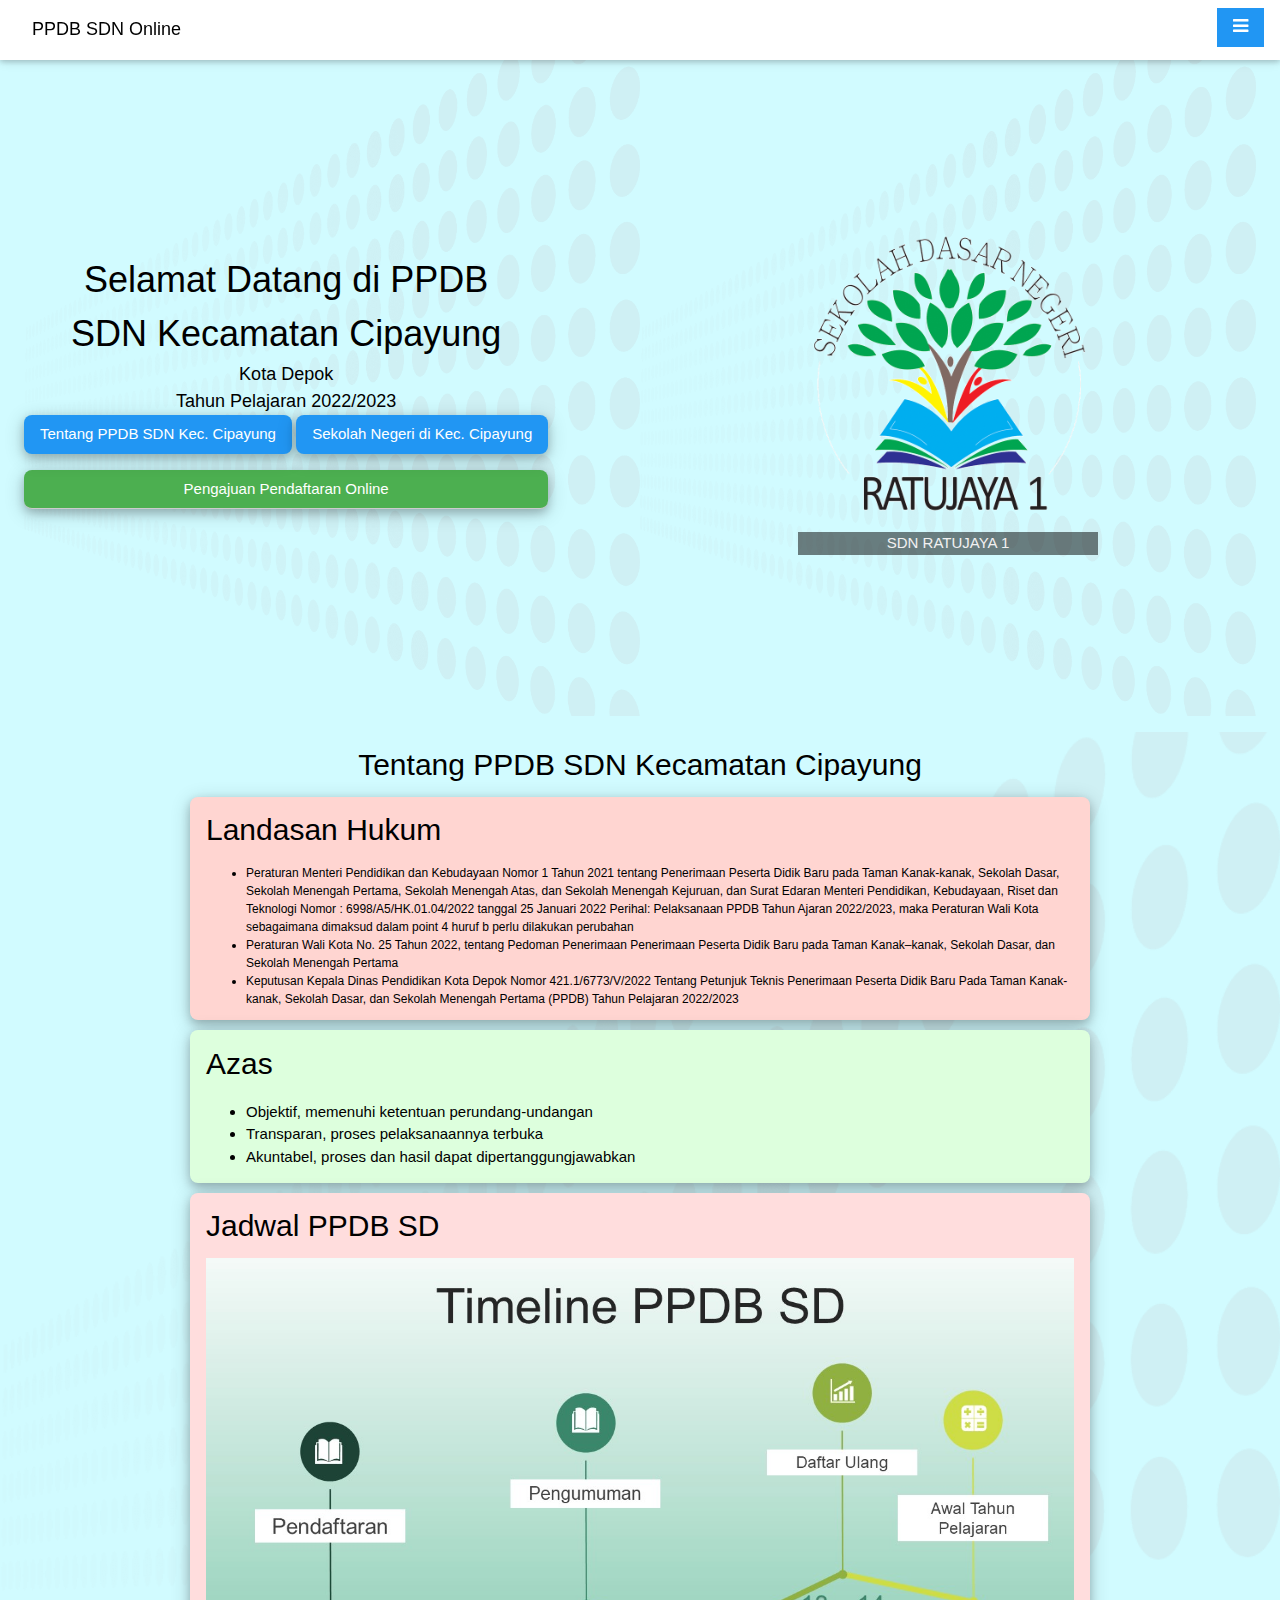
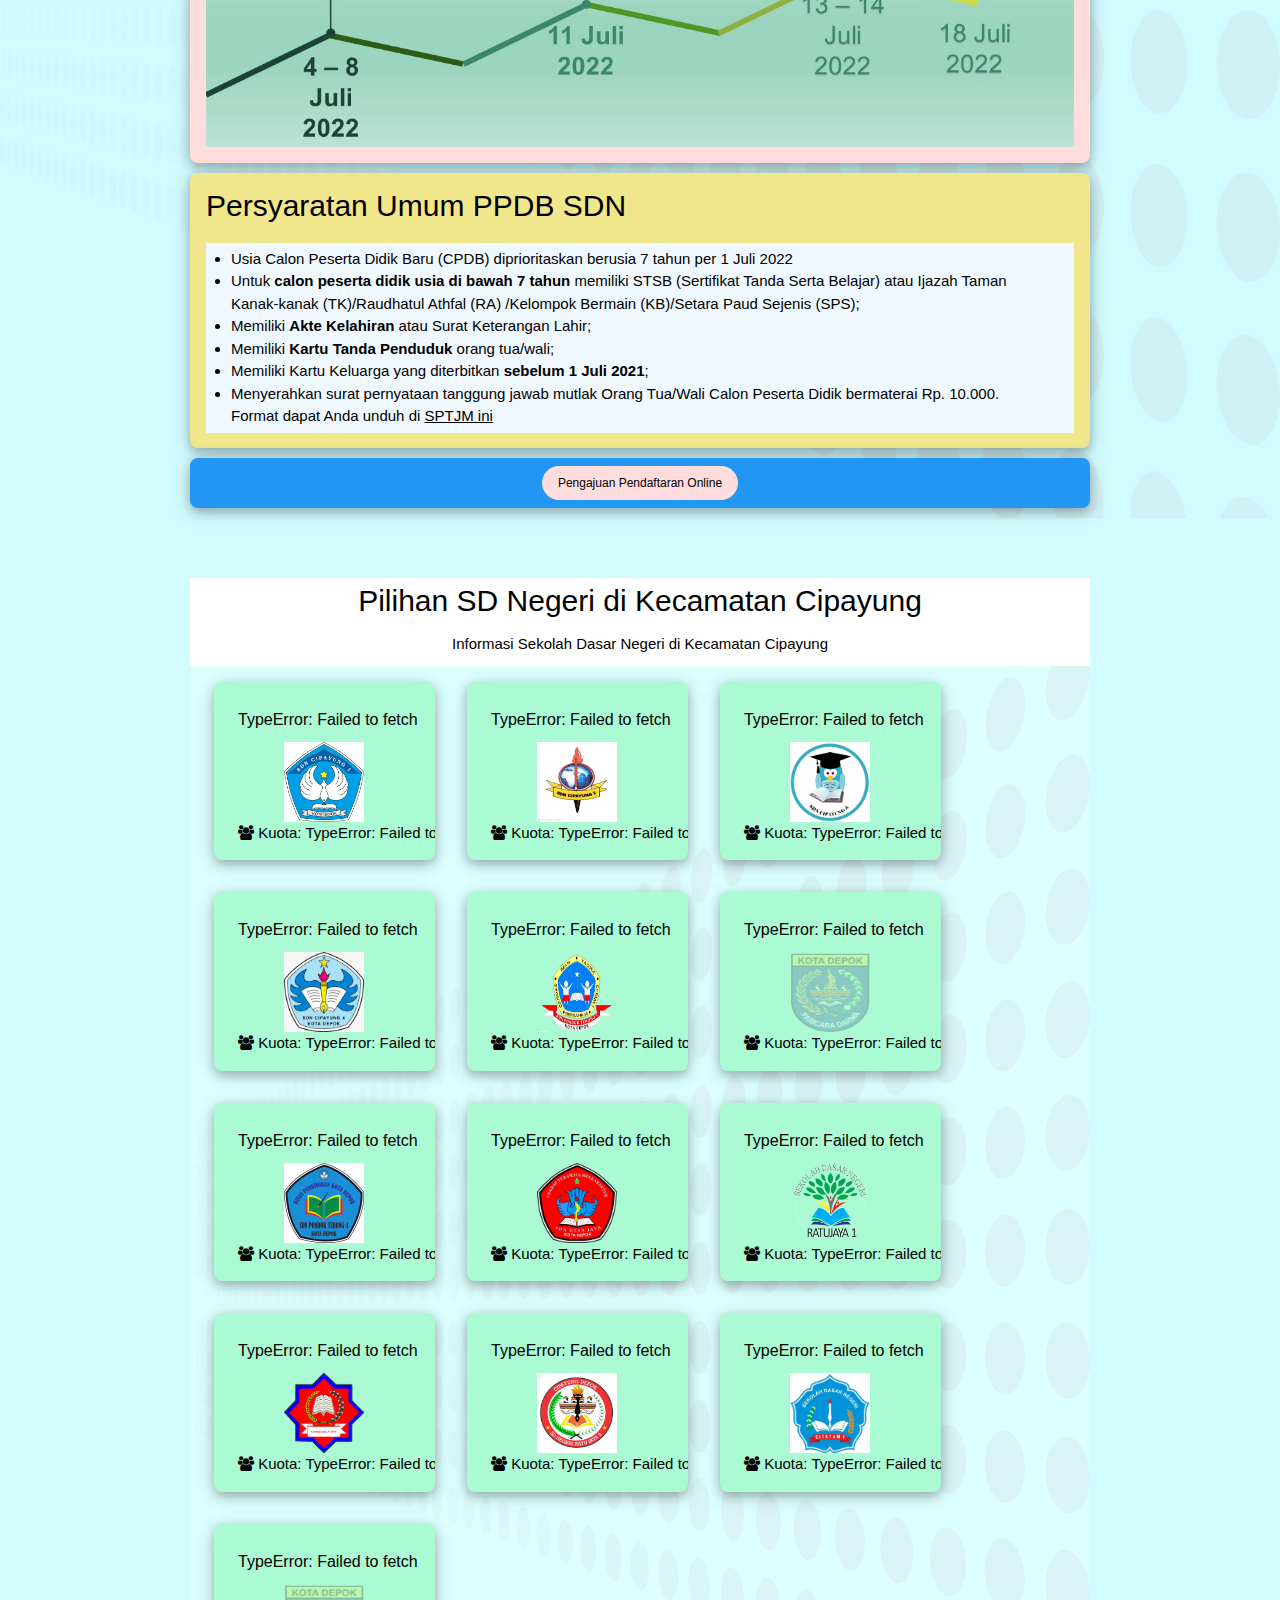
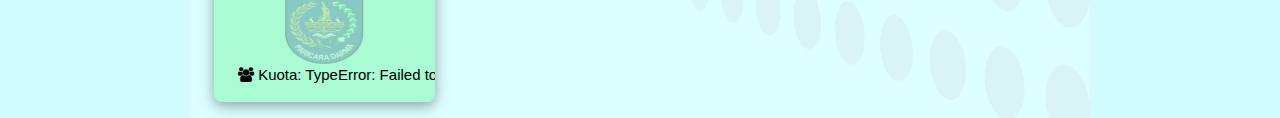
==== index.html @ b4eaac97 "taruh aja dulu" ====
<!DOCTYPE html>
<html>

<head>
  <title>PPDBSDN KEC. CIPAYUNG</title>

  <meta charset="UTF-8">
  <meta name="viewport" content="width=device-width, initial-scale=1">
  <link href="/favicon.png" rel="shortcut icon" type="image/x-icon" />
  <meta name="description" content="Aplikasi PPDB SDN Kecamatan Cipayung 2022/2023">

  <link rel="stylesheet" href="https://www.w3schools.com/w3css/4/w3.css">
  <link rel="stylesheet" href="https://fonts.googleapis.com/css?family=Raleway">
  <link rel="preload" href="https://cdnjs.cloudflare.com/ajax/libs/font-awesome/4.7.0/css/font-awesome.min.css" as="style" onload="this.onload=null;this.rel='stylesheet'" prefetech>
  <link rel="stylesheet" href="style.css">
  <link rel="stylesheet" href="https://fonts.googleapis.com/css?family=Lobster&effect=shadow-multiple">
  <script src="https://code.jquery.com/jquery-3.5.1.min.js" integrity="sha256-9/aliU8dGd2tb6OSsuzixeV4y/faTqgFtohetphbbj0=" crossorigin="anonymous"></script>
</head>

<body style="background-color:#D1FBFF">

  <!-- class="bgimg"> -->
  <!-- Top Bar-->
  <div class="w3-bar w3-top w3-white w3-card-2 w3-container w3-padding" style="height:60px">
    <div class="w3-bar-item w3-large w3-lobster font-effect-shadow-multiple">PPDB SDN Online</div>
    <div class="w3-bar-item w3-right w3-button w3-blue"><i class="fa fa-bars w3-large"></i></div>
    <div class="w3-bar-item"></div>
  </div>
  <div class="w3-main">
    <div class="w3-row-padding w3-margin" style="height: 700px;">
      <div class="w3-half w3-right w3-display-container bgimg2  w3-animate-left">
        <div class="w3-display-middle  w3-content w3-section" style="max-width:500px">
          <div class="mySlides w3-animate-fading container">
            <img src="/img/ratujaya1.png" style="width:300px" />
            <div class="container content"> SDN RATUJAYA 1</div>
          </div>
          <div class="mySlides w3-animate-fading container">
            <img src="/img/ratujaya2.png" style="width:300px">
            <div class="container content"> SDN RATUJAYA 2</div>
          </div>
          <div class="mySlides w3-animate-fading container">
            <img src="/img/pondokterong1.png" style="width:300px">
            <div class="container content"> SDN PONDOK TERONG 1</div>
          </div>

          <div class="mySlides w3-animate-fading container">
            <img src="/img/cipayung4.png" style="width:300px">
            <div class="container content"> SDN CIPAYUNG 4</div>
          </div>
          <div class="mySlides w3-animate-fading container">
            <img src="/img/utanjaya.png" style="width:300px">
            <div class="container content"> SDN UTAN JAYA</div>
          </div>
          <div class="mySlides w3-animate-fading container">
            <img src="/img/citayam1.png" style="width:300px">
            <div class="container content"> SDN CITAYAM 1</div>
          </div>
          <div class="mySlides w3-animate-fading container">
            <img src="/img/cipayung2.png" style="width:300px">
            <div class="container content"> SDN CIPAYUNG 2</div>
          </div>
          <div class="mySlides w3-animate-fading container">
            <img src="/img/pondokterong4.png" style="width:300px">
            <div class="container content"> SDN PONDOK TERONG 4</div>
          </div>




        </div>
      </div>
      <div class="w3-half w3-left bgimg2 w3-display-container">
        <p class="w3-display-left w3-center ">
          <span class=" w3-xxlarge w3-lobster font-effect-shadow-multiple">
            Selamat Datang di PPDB <br>SDN Kecamatan Cipayung<br />

          </span>
          <span class="w3-large ">
            Kota Depok<br />
            Tahun Pelajaran 2022/2023<br />
          </span>
          <button class="w3-blue  w3-card-4 w3-button w3-round-large goto_ttgppdb">Tentang PPDB SDN Kec. Cipayung</button>
          <button class="w3-blue  w3-card-4 w3-button w3-round-large goto_pilihansekolah">Sekolah Negeri di Kec. Cipayung</button>
          <button class="w3-green w3-input w3-card-4 w3-button w3-round-large w3-margin-top" onclick="formPendaftaranCPDB()">Pengajuan Pendaftaran Online</button>
        </p>
      </div>
    </div>
  </div>

  <div class="bgimg2" style="clear: both;">
    <div class="w3-container  kontenscroll">
      <h2 class="w3-center"> Tentang PPDB SDN Kecamatan Cipayung</h2>
      <div class="w3-card-4  w3-container w3-round-large w3-modal-content w3-small" style="background-color:#FFD5D1;margin: 10px auto;">
        <h2>Landasan Hukum</h2>
        <ul>
          <li>Peraturan Menteri Pendidikan dan Kebudayaan Nomor 1 Tahun 2021 tentang Penerimaan Peserta Didik Baru pada Taman Kanak-kanak, Sekolah Dasar, Sekolah Menengah Pertama, Sekolah Menengah Atas, dan Sekolah Menengah Kejuruan, dan Surat Edaran Menteri Pendidikan, Kebudayaan, Riset dan Teknologi Nomor : 6998/A5/HK.01.04/2022 tanggal 25 Januari 2022 Perihal: Pelaksanaan PPDB Tahun Ajaran 2022/2023, maka Peraturan Wali Kota sebagaimana dimaksud dalam point 4 huruf b perlu dilakukan perubahan</li>
          <li>Peraturan Wali Kota No. 25 Tahun 2022, tentang Pedoman Penerimaan Penerimaan Peserta Didik Baru pada Taman Kanak–kanak, Sekolah Dasar, dan Sekolah Menengah Pertama</li>
          <li>Keputusan Kepala Dinas Pendidikan Kota Depok Nomor 421.1/6773/V/2022 Tentang Petunjuk Teknis Penerimaan Peserta Didik Baru Pada Taman Kanak-kanak, Sekolah Dasar, dan Sekolah Menengah Pertama (PPDB) Tahun Pelajaran 2022/2023</li>
          
        </ul>
      </div>
      <div class="w3-card-4 w3-pale-green w3-round-large w3-container  w3-modal-content" style="margin: 10px auto;">
        <h2>Azas</h2>
        <ul>
          <li> Objektif, memenuhi ketentuan perundang-undangan</li>
          <li>Transparan, proses pelaksanaannya terbuka</li>
          <li>Akuntabel, proses dan hasil dapat dipertanggungjawabkan</li>
        </ul>


      </div>
      <div class="w3-card-4 w3-pale-red w3-round-large w3-container  w3-modal-content" style="margin: 10px auto;">
        <h2>Jadwal PPDB SD</h2>
        <img src="/img/timeline_jadwalppdb.jpg" alt="timeline_jadwalppdb" class="w3-image w3-margin-bottom">
      </div>
      <div class="w3-card-4 w3-khaki w3-round-large w3-container  w3-modal-content" style="margin: 10px auto;">
        <h2>Persyaratan Umum PPDB SDN</h2>
        <ul style="background-color: aliceblue;padding:5px 25px">
            <li>Usia Calon Peserta Didik Baru (CPDB) diprioritaskan berusia 7 tahun per 1 Juli 2022
            </li><li>Untuk <b>calon peserta didik usia di bawah 7 tahun</b> memiliki STSB (Sertifikat Tanda Serta Belajar) atau Ijazah Taman Kanak-kanak (TK)/Raudhatul Athfal (RA) /Kelompok Bermain (KB)/Setara Paud Sejenis (SPS);
            </li><li>Memiliki <b>Akte Kelahiran</b> atau Surat Keterangan Lahir;
            </li><li>Memiliki <b>Kartu Tanda Penduduk</b> orang tua/wali;
            </li><li>Memiliki Kartu Keluarga  yang diterbitkan <b>sebelum 1 Juli 2021</b>;
            </li><li>Menyerahkan surat pernyataan tanggung jawab mutlak Orang Tua/Wali Calon Peserta Didik bermaterai Rp. 10.000. Format dapat Anda unduh di <a href="/img/sptjm.pdf" target="_blank" alt="surat pertanggungjawaban mutlak">SPTJM ini</a>
              </li>
        </ul>
        
      </div>
      <div class="w3-card-4 w3-blue w3-round-large w3-container w3-padding w3-modal-content w3-center" style="margin:10px auto">
        <button class="w3-button w3-pale-red  w3-round-xxlarge w3-small" onclick="formPendaftaranCPDB()">Pengajuan Pendaftaran Online</button>
      </div>
    </div>
  </div>
  <div class="bataskontendaftar" style="height:50px;clear:both"></div>
  <div class="w3-center  w3-modal-content kontendaftar" style="margin:10px auto">
    <h2>Pilihan SD Negeri di Kecamatan Cipayung</h2>
    Informasi Sekolah Dasar Negeri di Kecamatan Cipayung
    <div class="w3-row-padding bgimg2  w3-pale-blue" style="margin:10px auto;">
      <div style="background-color:#AAFAD4" class="w3-col l3 s11 w3-card-4 w3-round-large w3-margin w3-button" onclick="goToLink('sdncipayung1')">
        <div class="w3-container w3-padding-16">
          <div class="w3-center">
            <h6 class="h_cipayung1">SDN CIPAYUNG 1</h6>
            <img src="/img/cipayung1.png" alt="SDN Cipayung 1" style="width:80px;height: 80px;"><br />
            <i class="fa fa-group"></i> Kuota: <span class="kuota_cipayung1"><i
                class="fa fa-spin fa-spinner"></i></span>
          </div>
        </div>
      </div>

      <div style="background-color:#AAFAD4" class="w3-col l3 s11 w3-card-4 w3-round-large w3-margin w3-button" onclick="goToLink('sdncipayung2')">
        <div class="w3-container w3-padding-16">
          <div class="w3-center">
            <h6 class="h_cipayung2">SDN CIPAYUNG 2</h6>
            <img src="/img/cipayung2.png" alt="SDN Cipayung 2" style="width:80px;height: 80px;"><br />
            <i class="fa fa-group"></i> Kuota: <span class="kuota_cipayung2"><i
                class="fa fa-spin fa-spinner"></i></span>
          </div>
        </div>
      </div>

      <div style="background-color:#AAFAD4" class="w3-col l3 s11 w3-card-4 w3-round-large w3-margin w3-button" onclick="goToLink('sdncipayung3')">
        <div class="w3-container w3-padding-16">
          <div class="w3-center">
            <h6 class="h_cipayung3">SDN CIPAYUNG 3</h6>
            <img src="/img/cipayung3.jpeg" alt="SDN Cipayung 2" style="width:80px;height: 80px;"><br />
            <i class="fa fa-group"></i> Kuota: <span class="kuota_cipayung3"><i
                class="fa fa-spin fa-spinner"></i></span>
          </div>
        </div>
      </div>

      <div style="background-color:#AAFAD4" class="w3-col l3 s11 w3-card-4 w3-round-large w3-margin w3-button" onclick="goToLink('sdncipayung4')">
        <div class="w3-container w3-padding-16">
          <div class="w3-center">
            <h6 class="h_cipayung4">SDN CIPAYUNG 4</h6>
            <img src="/img/cipayung4.png" alt="SDN Cipayung 4" style="width:80px;height: 80px;"><br />
            <i class="fa fa-group"></i> Kuota: <span class="kuota_cipayung4"><i
                class="fa fa-spin fa-spinner"></i></span>
          </div>
        </div>
      </div>

      <div style="background-color:#AAFAD4" class="w3-col l3 s11 w3-card-4 w3-round-large w3-margin w3-button"
        onclick="goToLink('sdnpondokterong1')">
        <div class="w3-container w3-padding-16">
          <div class="w3-center">
            <h6 class="h_ponter1">SDN PONDOK TERONG 1</h6>
            <img src="/img/pondokterong1.png" alt="SDN Pondok Terong 1" style="width:80px;height: 80px;"><br />
            <i class="fa fa-group"></i> Kuota: <span class="kuota_ponter1"><i class="fa fa-spin fa-spinner"></i></span>
          </div>
        </div>
      </div>

      <div style="background-color:#AAFAD4" class="w3-col l3 s11 w3-card-4 w3-round-large w3-margin w3-button" onclick="goToLink('sdnpondokterong3')">
        <div class="w3-container w3-padding-16">
          <div class="w3-center">
            <h6 class="h_ponter3">SDN PONDOK TERONG 3</h6>
            <img src="/img/Lambang_Kota_Depok.png" alt="SDN Pondok Terong 3" style="width:80px;height: 80px;"
              class="w3-opacity-max"><br />
            <i class="fa fa-group"></i> Kuota: <span class="kuota_ponter3"><i class="fa fa-spin fa-spinner"></i></span>
          </div>
        </div>
      </div>


      <div style="background-color:#AAFAD4" class="w3-col l3 s11 w3-card-4 w3-round-large w3-margin w3-button" onclick="goToLink('sdnpondokterong4')">
        <div class="w3-container w3-padding-16">
          <div class="w3-center">
            <h6 class="h_ponter4">SDN PONDOK TERONG 4</h6>
            <img src="/img/pondokterong4.png" alt="SDN Pondok Terong 4" style="width:80px;height: 80px;" />
            <br />
            <i class="fa fa-group"></i> Kuota: <span class="kuota_ponter4"><i class="fa fa-spin fa-spinner"></i></span>
          </div>
        </div>
      </div>

      <div style="background-color:#AAFAD4" class="w3-col l3 s11 w3-card-4 w3-round-large w3-margin w3-button" onclick="goToLink('sdnutanjaya')">
        <div class="w3-container w3-padding-16">
          <div class="w3-center">
            <h6 class="h_utanjaya">SDN UTAN JAYA</h6>
            <img src="/img/utanjaya.png" alt="SDN utanjaya" style="width:80px;height: 80px;"><br />
            <i class="fa fa-group"></i> Kuota: <span class="kuota_utanjaya"><i class="fa fa-spin fa-spinner"></i></span>
          </div>
        </div>
      </div>

      <div style="background-color:#AAFAD4" class="w3-col l3 s11 w3-card-4 w3-round-large w3-margin w3-button" onclick="goToLink('sdnratujaya1')">
        <div class="w3-container w3-padding-16">
          <div class="w3-center">
            <h6 class="h_ratujaya1">SDN RATUJAYA 1</h6>
            <img src="/img/ratujaya1.png" alt="SDN Ratujaya 1" style="width:80px;height: 80px;"><br />
            <i class="fa fa-group"></i> Kuota: <span class="kuota_ratujaya1"><i
                class="fa fa-spin fa-spinner"></i></span>
          </div>
        </div>
      </div>

      <div style="background-color:#AAFAD4" class="w3-col l3 s11 w3-card-4 w3-round-large w3-margin w3-button" onclick="goToLink('sdnratujaya2')">
        <div class="w3-container w3-padding-16">
          <div class="w3-center">
            <h6 class="h_ratujaya2">SDN RATUJAYA 2</h6>
            <img src="/img/ratujaya2.png" alt="SDN Ratujaya 2" style="width:80px;height: 80px;"><br />
            <i class="fa fa-group"></i> Kuota: <span class="kuota_ratujaya2"><i
                class="fa fa-spin fa-spinner"></i></span>
          </div>
        </div>
      </div>

      <div style="background-color:#AAFAD4" class="w3-col l3 s11 w3-card-4 w3-round-large w3-margin w3-button" onclick="goToLink('sdnratujaya3')">
        <div class="w3-container w3-padding-16">
          <div class="w3-center">
            <h6 class="h_ratujaya3">SDN RATUJAYA 3</h6>
            <img src="/img/ratujaya3.png" alt="SDN Ratujaya 3" style="width:80px;height: 80px;"><br />
            <i class="fa fa-group"></i> Kuota: <span class="kuota_ratujaya3"><i
                class="fa fa-spin fa-spinner"></i></span>
          </div>
        </div>
      </div>

      <div style="background-color:#AAFAD4" class="w3-col l3 s11 w3-card-4 w3-round-large w3-margin w3-button" onclick="goToLink('sdncitayam1')">
        <div class="w3-container w3-padding-16">
          <div class="w3-center">
            <h6 class="h_citayam1">SDN CITAYAM 1</h6>
            <img src="/img/citayam1.png" alt="SDN Citayam 1" style="width:80px;height: 80px;"><br />
            <i class="fa fa-group"></i> Kuota: <span class="kuota_citayam1"><i class="fa fa-spin fa-spinner"></i></span>
          </div>
        </div>
      </div>

      <div style="background-color:#AAFAD4" class="w3-col l3 s11 w3-card-4 w3-round-large w3-margin w3-button" onclick="goToLink('sdncitayam4')">
        <div class="w3-container w3-padding-16">
          <div class="w3-center">
            <h6 class="h_citayam4">SDN CITAYAM 4</h6>
            <img src="/img/Lambang_Kota_Depok.png" alt="SDN Citayam 3" class="w3-opacity-max"
              style="width:80px;height: 80px;"><br />
            <i class="fa fa-group"></i> Kuota: <span class="kuota_citayam4"><i class="fa fa-spin fa-spinner"></i></span>
          </div>
        </div>
      </div>

    </div>

  </div>
  <div class="w3-modal w3-animate-zoom" id="modalinfosekolah">
    <div class="w3-modal-content">
      <button class="w3-right w3-red w3-small w3-btn" onclick="document.getElementById('modalinfosekolah').style.display='none'">&times;</button>
      <header class="w3-pale-green w3-card4">
        <div class="w3-bar w3-padding">
          <!-- <button class="w3-bar-item w3-blue w3-border w3-button w3-round-xlarge" title="Jadwal Pendaftaran"><i class="fa fa-calendar-check-o"></i> <span class="w3-hide-small">Jadwal</span></button> -->
          <button class="w3-bar-item w3-blue w3-border w3-button w3-round-xlarge w3-tiny" title="Informasi Tentang Sekolah"><i class="fa fa-home"></i> <span class="w3-hide-small">Info Sekolah</span></button>
          <button class="w3-bar-item w3-blue w3-border w3-button w3-round-xlarge w3-tiny" title="Persyaratan"><i class="fa fa-book"></i> <span class="w3-hide-small">Persyaratan</span></button>
          <button class="w3-bar-item w3-blue w3-border w3-button w3-round-xlarge w3-tiny" title="Daya Tampung"><i class="fa fa-group"></i> <span class="w3-hide-small">Kuota/Pagu</span></button>
          <button class="w3-bar-item w3-blue w3-border w3-button w3-round-xlarge w3-tiny" title="Alur"><i class="fa fa-random"></i> <span class="w3-hide-small">Alur</span></button>
          <button class="w3-bar-item w3-blue w3-border w3-button w3-round-xlarge w3-tiny" title="Statistik Pendaftar"><i class="fa fa-bar-chart"></i> <span class="w3-hide-small">Statistik</span></button>
          <button class="w3-bar-item w3-blue w3-border w3-button w3-round-xlarge w3-tiny" title="Proses seleksi"><i class="fa fa-sort-numeric-asc"></i> <span class="w3-hide-small">Seleksi</span></button>
          <button class="w3-bar-item w3-blue w3-border w3-button w3-round-xlarge w3-tiny" title="Cari"><i class="fa fa-search"></i> <span class="w3-hide-small">Cari</span></button>
          <button class="w3-bar-item w3-blue w3-border w3-button w3-round-xlarge w3-tiny" title="Tutorial"><i class="fa fa-youtube"></i> <span class="w3-hide-small">Tutorial</span></button>
          <button class="w3-bar-item w3-blue w3-border w3-button w3-round-xlarge w3-tiny" title="Pesan"><i class="fa fa-comment"></i> <span class="w3-hide-small">Pesan</span></button>
        </div>
      </header>
      <div id="main_modalinfosekolah">
        <h4 class="w3-center">INFO</h4>
        <div class="areainfo_modalinfosekolah w3-container w3-margin-bottom"></div>
      </div>
      <footer class="w3-pale-green w3-card-4 w3-center w3-margin-top">
        Aplikasi PPDB SDN Kecamatan Cipayung 2022
      </footer>
    </div>
  </div>
  <div class="w3-modal w3-animate-zoom" id="modalFormulirPendaftaran">
    <div class="w3-modal-content">
      <button class="w3-blue w3-btn w3-tiny w3-right" onclick="document.getElementById('modalFormulirPendaftaran').style.display='none';">&times;</button>
      <header class="w3-red w3-center w3-padding">FORMULIR PENDAFTARAN<br>CALON PESERTA DIDIK BARU (CPDB)</header>
        <div class="w3-container">
          <div class="formulircpdbawal w3-card-4 w3-container w3-margin-top">
            <h4 class="w3-center w3-card-2 w3-aqua">Data Utama Calon Peserta Didik Baru</h4> 
            <label for="nama_cpdb">Nama CPDB:
              <input class="w3-input w3-border w3-light-grey" data-formulircpdb="nama_cpdb" id="nama_cpdb" type="text" oninput="toCapitalize(this)">
            </label><br>
            <label for="frm_tempatlahircpdb">Tempat Lahir:
              <input class="w3-input w3-border w3-light-grey" data-formulircpdb="cpdb_tempat_lahir" id="frm_tempatlahircpdb" type="text" oninput="toCapitalize(this)">
            </label><br>
            <label for="frm_tanggallahircpdb">Tanggal Lahir:
              <input class="w3-input w3-border w3-light-grey" data-formulircpdb="cpdb_tanggal_lahir"  style="width:200px" id="frm_tanggallahircpdb" type="date" onchange="toStringDate(this,'spantgl1')">
            </label><span class="spantgl1 w3-tiny"></span>
            <br>
            <br>
            <label for="frm_nikcpdb">NIK CPDB:
              <input class="w3-input w3-border w3-light-grey" data-formulircpdb="cpdb_nik" id="frm_nikcpdb" type="number">
            </label><br>
            
          </div>
          <div class="cekformulircpdbawal"></div>
          <div class="tambahanformformulircpdbawal w3-margin-bottom"></div>
        </div>
      <footer class="w3-red w3-small w3-center w3-padding w3-margin-top">PPDB SDN Kecamatan Cipayung Tahun Pelajaran 2022/2023</footer>
    </div>
  </div>
  <script src="/app/js.js"></script>


</body>


</html>
---- style.css ----
h1 {
    font-family: "Raleway", sans-serif
}

body,
html {
    height: 100%
}

.bgimg {
    opacity: 0.3;
    background-image: url('https://s.yimg.com/ny/api/res/1.2/0ExUTXyIhpSNisBHUcoTRw--/YXBwaWQ9aGlnaGxhbmRlcjt3PTk2MDtoPTU0MC42MjQwNzEzMjI0MzY5/https://s.yimg.com/uu/api/res/1.2/WYJ6axvAqttGL2ue_t4QWQ--~B/aD0zNzk7dz02NzM7YXBwaWQ9eXRhY2h5b24-/https://media.zenfs.com/id/liputan6_hosted_772/32be6a6ce44568caaa03d7185ce36e98');
    min-height: 100%;
    background-position: center;
    background-size: cover;


}

.bgimg2 {
    background-image: url('/hero-bg.png');
    min-height: 100%;
    background-position: center;
    background-size: cover;
}

.container {
    position: relative;
    /* max-width: 800px; Maximum width */
    margin: 0 auto;
    /* Center it */
}

.container .content {
    position: absolute;
    /* Position the background text */
    bottom: -15;
    /* At the bottom. Use top:0 to append it to the top */
    background: rgb(0, 0, 0);
    /* Fallback color */
    background: rgba(0, 0, 0, 0.5);
    /* Black background with 0.5 opacity */
    color: #f1f1f1;
    /* Grey text */
    width: 100%;
    /* Full width */
    padding: 20 px;
    /* Some padding */
    text-align: center;
}
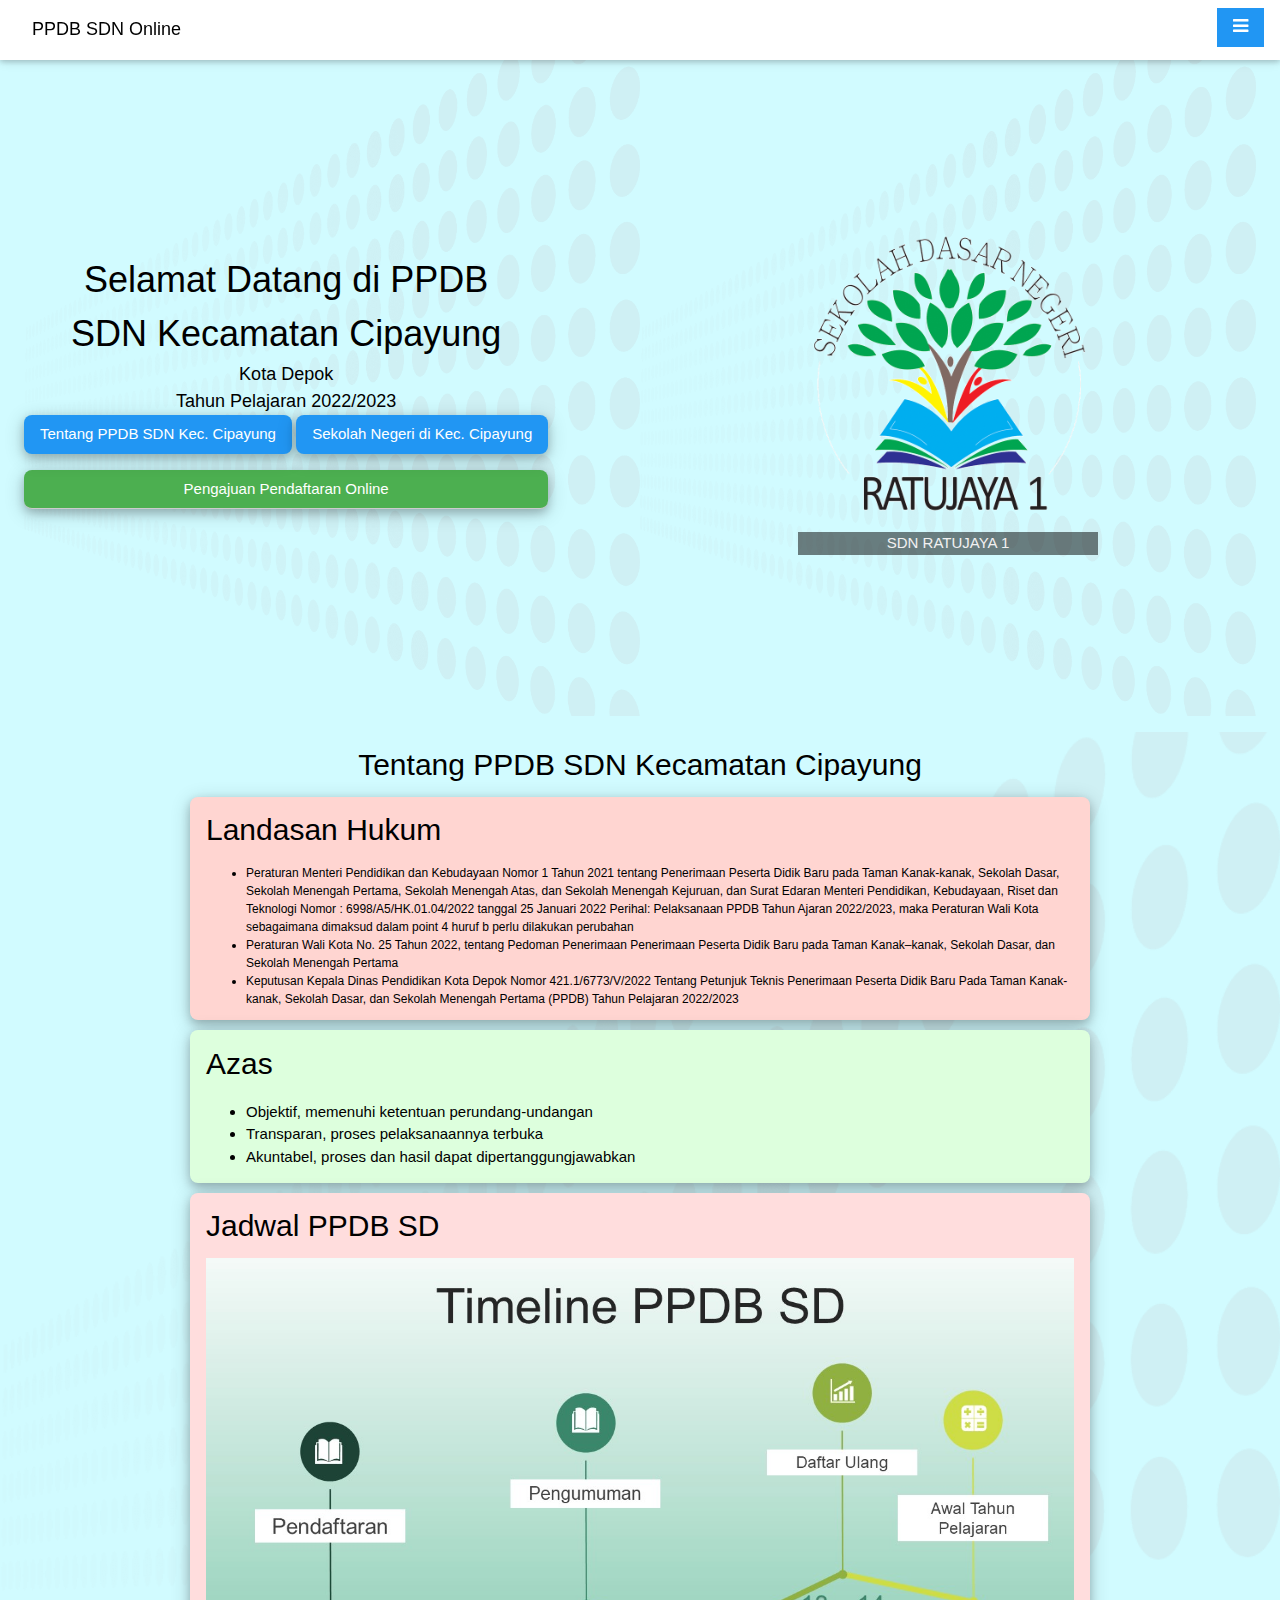
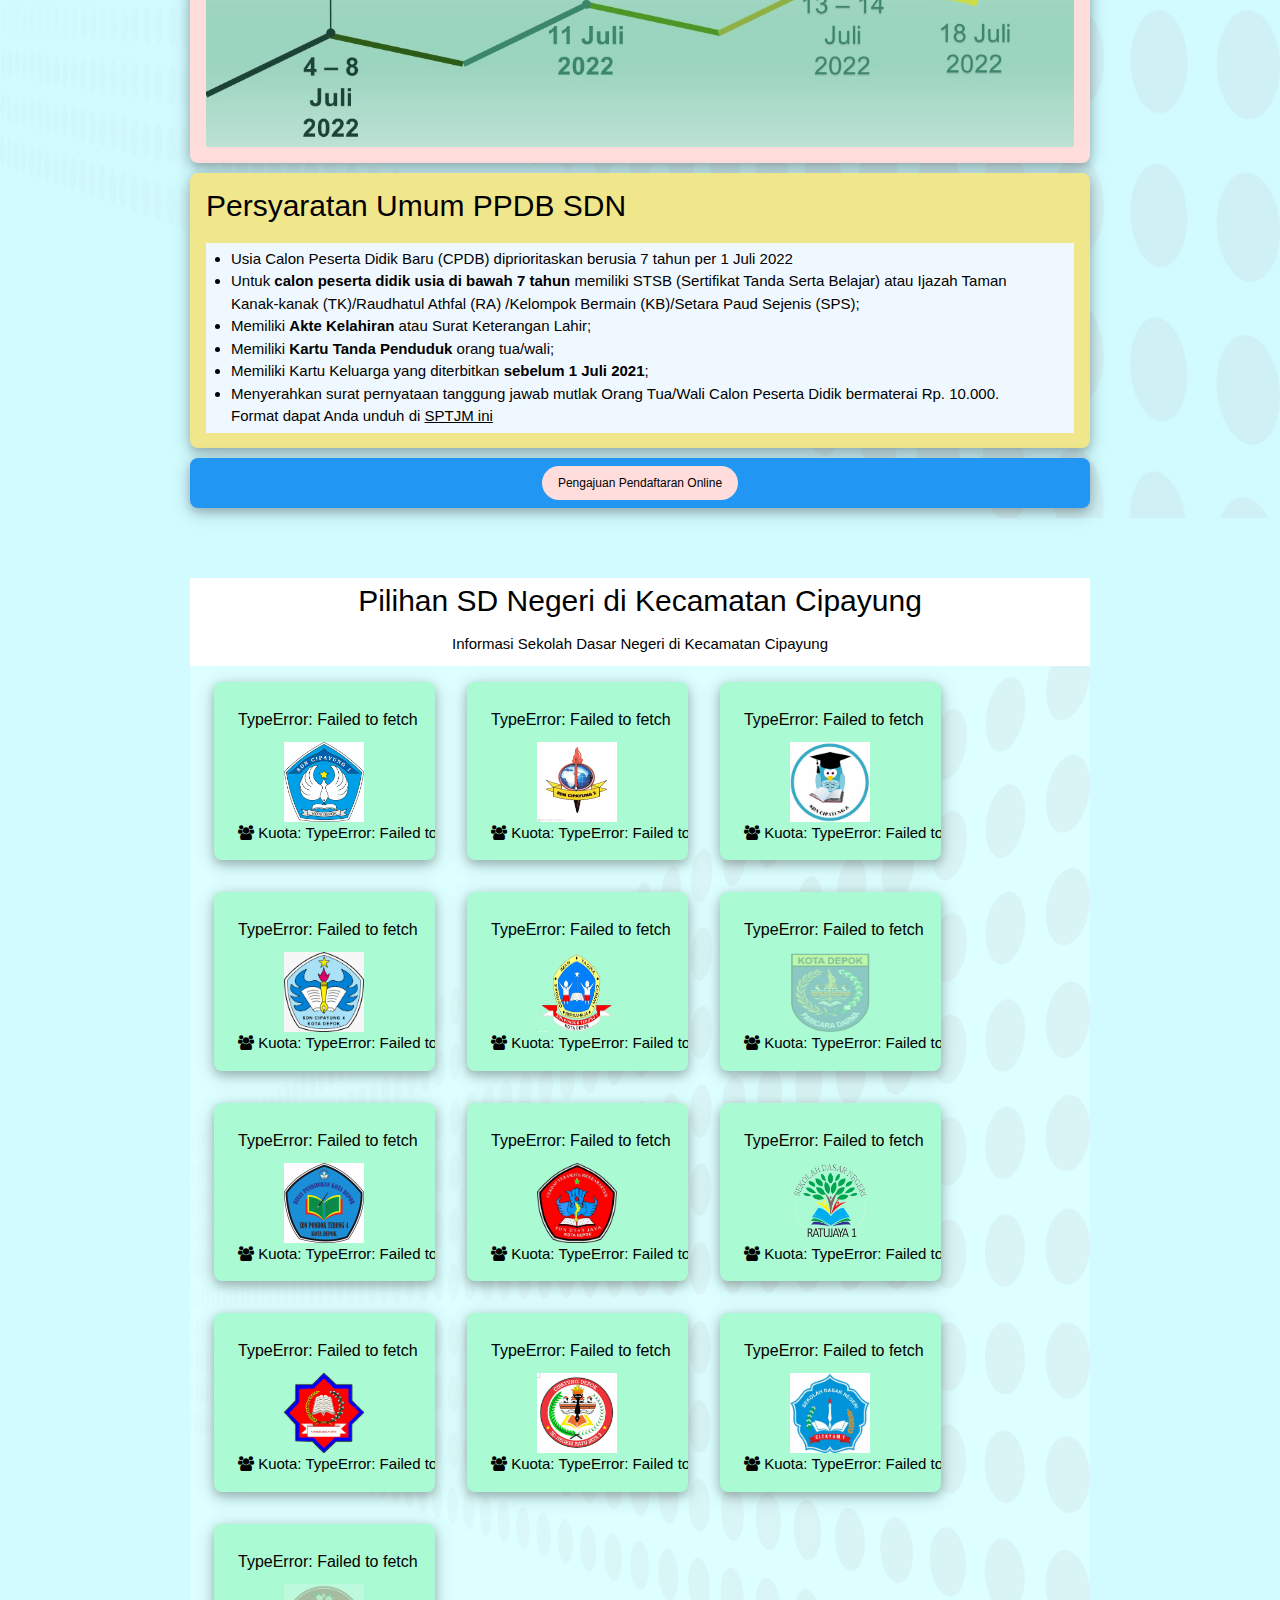
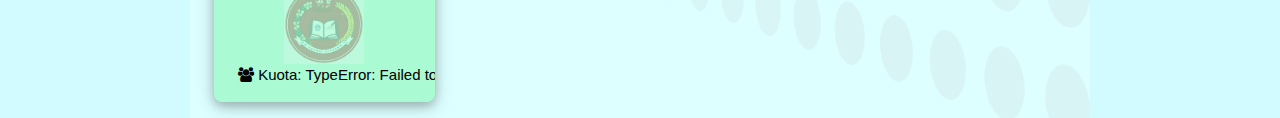
==== commit ae2abf91: "Pasang Trial" ====
--- a/index.html
+++ b/index.html
@@ -2,14 +2,14 @@
 <html>
 
 <head>
-  <title>PPDBSDN KEC. CIPAYUNG</title>
+  <title>PPDB SDN KEC. CIPAYUNG</title>
 
   <meta charset="UTF-8">
   <meta name="viewport" content="width=device-width, initial-scale=1">
   <link href="/favicon.png" rel="shortcut icon" type="image/x-icon" />
   <meta name="description" content="Aplikasi PPDB SDN Kecamatan Cipayung 2022/2023">
 
-  <link rel="stylesheet" href="https://www.w3schools.com/w3css/4/w3.css">
+  <link rel="stylesheet" href="/w3.css">
   <link rel="stylesheet" href="https://fonts.googleapis.com/css?family=Raleway">
   <link rel="preload" href="https://cdnjs.cloudflare.com/ajax/libs/font-awesome/4.7.0/css/font-awesome.min.css" as="style" onload="this.onload=null;this.rel='stylesheet'" prefetech>
   <link rel="stylesheet" href="style.css">
@@ -271,7 +271,7 @@
         <div class="w3-container w3-padding-16">
           <div class="w3-center">
             <h6 class="h_citayam4">SDN CITAYAM 4</h6>
-            <img src="/img/Lambang_Kota_Depok.png" alt="SDN Citayam 3" class="w3-opacity-max"
+            <img src="/img/citayam4.jpg" alt="SDN Citayam 4" class="w3-opacity-max"
               style="width:80px;height: 80px;"><br />
             <i class="fa fa-group"></i> Kuota: <span class="kuota_citayam4"><i class="fa fa-spin fa-spinner"></i></span>
           </div>
@@ -336,6 +336,7 @@
       <footer class="w3-red w3-small w3-center w3-padding w3-margin-top">PPDB SDN Kecamatan Cipayung Tahun Pelajaran 2022/2023</footer>
     </div>
   </div>
+  <iframe id="pracetak" name="pracetak" class="w3-hide"></iframe>
   <script src="/app/js.js"></script>
 
 
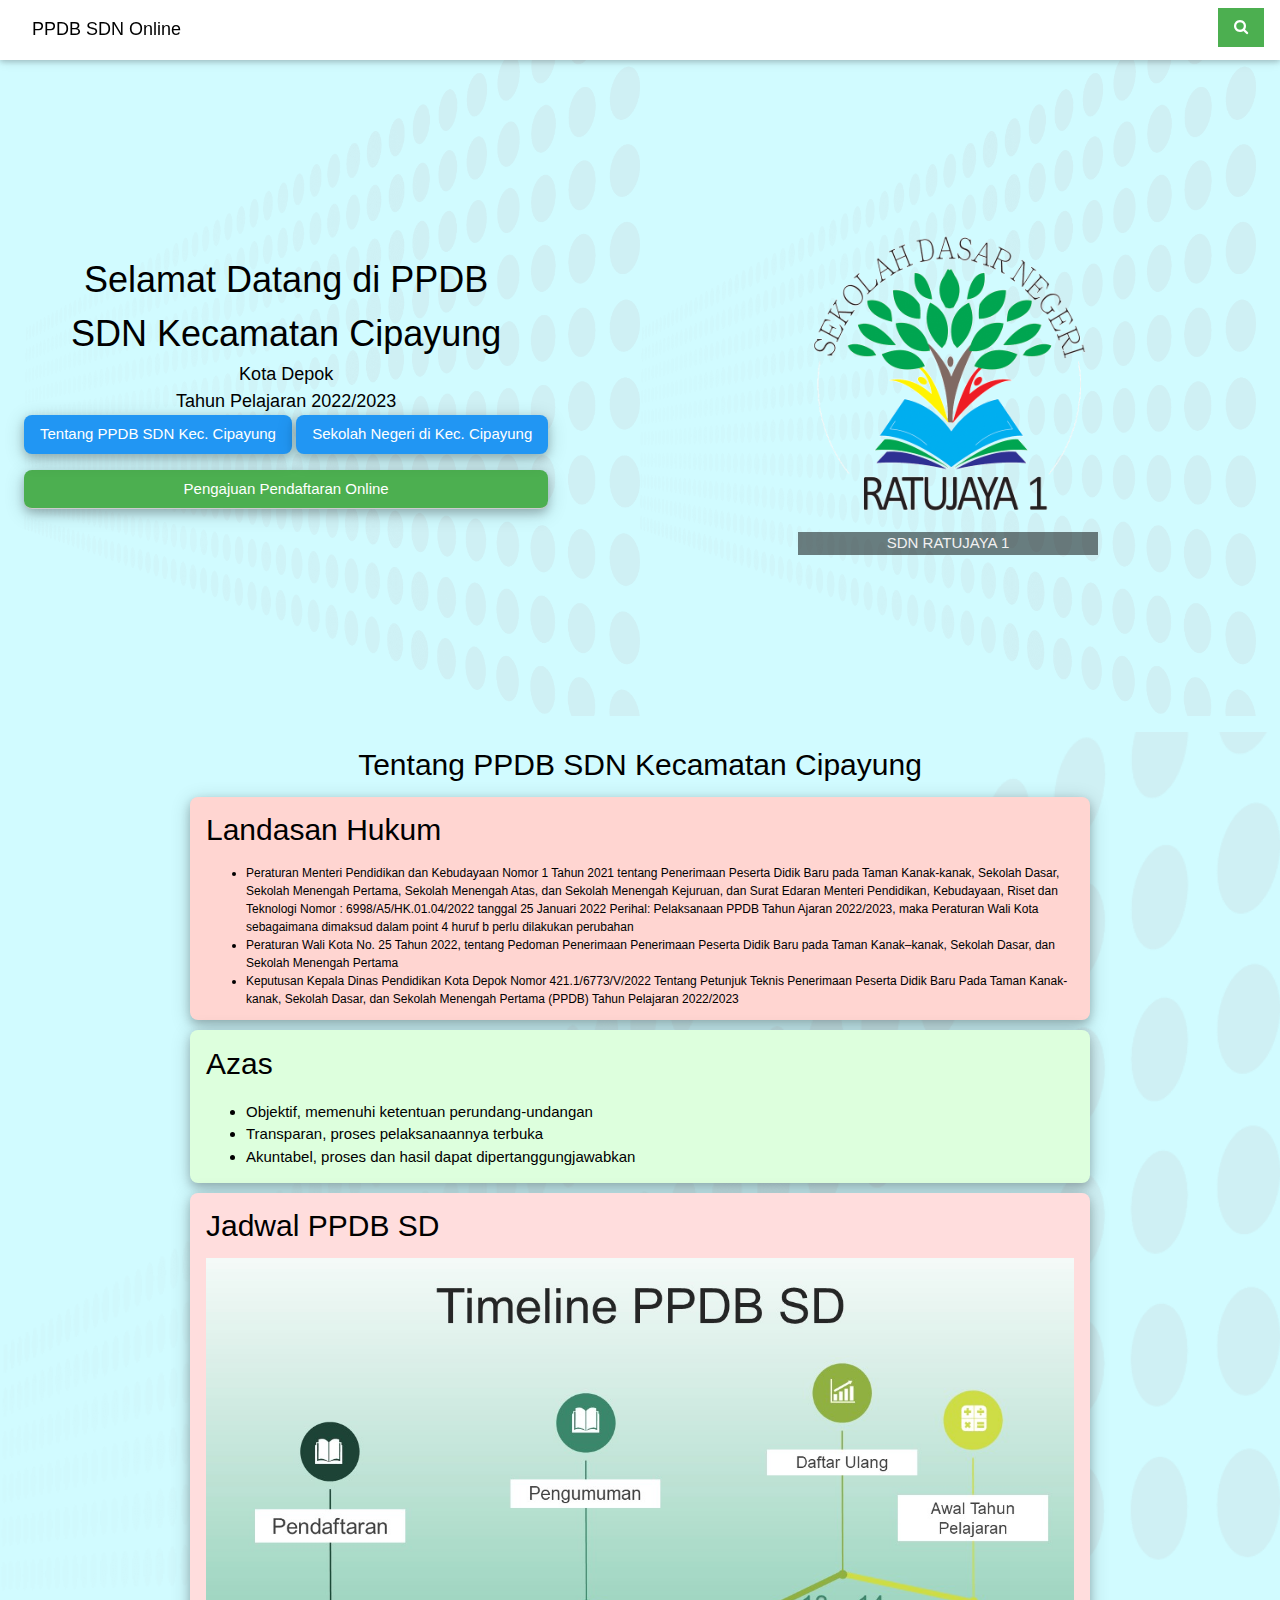
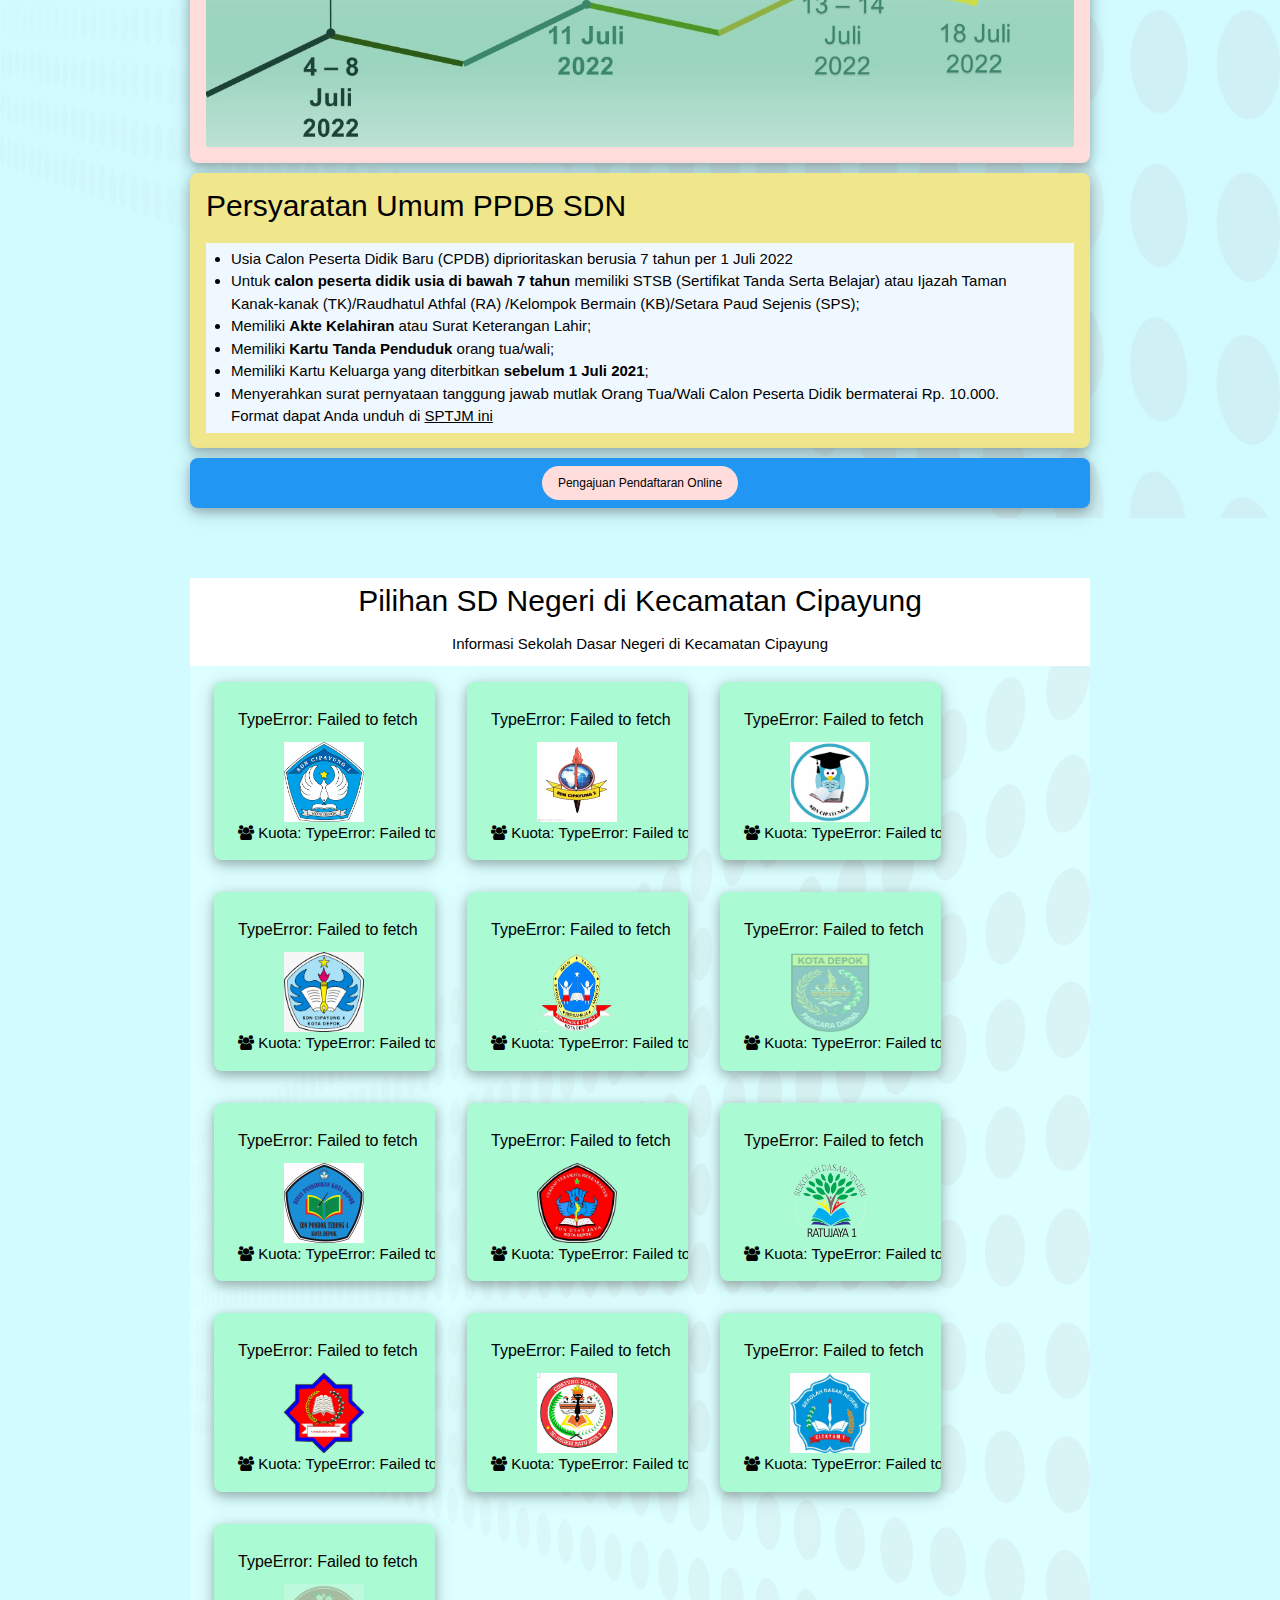
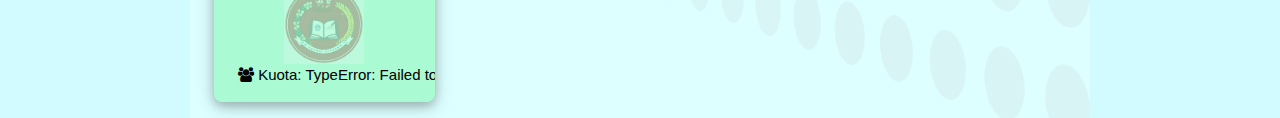
==== commit a905dcce: "ditolak" ====
--- a/index.html
+++ b/index.html
@@ -23,8 +23,34 @@
   <!-- Top Bar-->
   <div class="w3-bar w3-top w3-white w3-card-2 w3-container w3-padding" style="height:60px">
     <div class="w3-bar-item w3-large w3-lobster font-effect-shadow-multiple">PPDB SDN Online</div>
-    <div class="w3-bar-item w3-right w3-button w3-blue"><i class="fa fa-bars w3-large"></i></div>
+    <div class="w3-right w3-bar-item w3-green w3-button barcari"><i class="fa fa-search"></i></div>
     <div class="w3-bar-item"></div>
+  </div>
+  <div class="w3-white w3-padding w3-animate-top sidebarcari"
+        style="display:none;z-index: 3;top:0;position: fixed;width:100%;">
+        <div class="w3-left">
+            Anda dapat mencari data pendaftar berdasarkan:
+            <div class="w3-row">
+                <label>
+                    <input type="radio" name="pilihpencarian" value="nama_cpdb" class="kriteria_cari">
+                    Nama CPDB
+                </label>
+                <label>
+                    <input type="radio" name="pilihpencarian" value="id_pendaftar" class="kriteria_cari">
+                    ID Pendaftar
+
+                </label>
+                <input class="w3-bar-item w3-border w3-col s8 w3-input w3-border-black w3-round w3-left"
+                    placeholder="Masukan kode pendaftaran" name="inputcari" oninput="ketik_kapital(this)">
+                <button class="w3-button w3-left w3-green w3-left" onclick="caridatapendaftar()"><i
+                        class="fa fa-search"></i>Cari</button>
+            </div>
+        </div>
+
+        <div class="w3-clear"></div>
+    </div>
+  <!--overlay untuk "sidebar" dan "bar searching"-->
+  <div class="w3-overlay w3-animate-opacity overlaycari" style="z-index: 2;" title="Keluar">
   </div>
   <div class="w3-main">
     <div class="w3-row-padding w3-margin" style="height: 700px;">
@@ -136,7 +162,7 @@
     <h2>Pilihan SD Negeri di Kecamatan Cipayung</h2>
     Informasi Sekolah Dasar Negeri di Kecamatan Cipayung
     <div class="w3-row-padding bgimg2  w3-pale-blue" style="margin:10px auto;">
-      <div style="background-color:#AAFAD4" class="w3-col l3 s11 w3-card-4 w3-round-large w3-margin w3-button" onclick="goToLink('sdncipayung1')">
+      <div style="background-color:#AAFAD4" class="w3-col l3 s11 w3-card-4 w3-round-large w3-margin w3-button" onclick="goToLink('2')">
         <div class="w3-container w3-padding-16">
           <div class="w3-center">
             <h6 class="h_cipayung1">SDN CIPAYUNG 1</h6>
@@ -147,7 +173,7 @@
         </div>
       </div>
 
-      <div style="background-color:#AAFAD4" class="w3-col l3 s11 w3-card-4 w3-round-large w3-margin w3-button" onclick="goToLink('sdncipayung2')">
+      <div style="background-color:#AAFAD4" class="w3-col l3 s11 w3-card-4 w3-round-large w3-margin w3-button" onclick="goToLink('3')">
         <div class="w3-container w3-padding-16">
           <div class="w3-center">
             <h6 class="h_cipayung2">SDN CIPAYUNG 2</h6>
@@ -158,7 +184,7 @@
         </div>
       </div>
 
-      <div style="background-color:#AAFAD4" class="w3-col l3 s11 w3-card-4 w3-round-large w3-margin w3-button" onclick="goToLink('sdncipayung3')">
+      <div style="background-color:#AAFAD4" class="w3-col l3 s11 w3-card-4 w3-round-large w3-margin w3-button" onclick="goToLink('4')">
         <div class="w3-container w3-padding-16">
           <div class="w3-center">
             <h6 class="h_cipayung3">SDN CIPAYUNG 3</h6>
@@ -169,7 +195,7 @@
         </div>
       </div>
 
-      <div style="background-color:#AAFAD4" class="w3-col l3 s11 w3-card-4 w3-round-large w3-margin w3-button" onclick="goToLink('sdncipayung4')">
+      <div style="background-color:#AAFAD4" class="w3-col l3 s11 w3-card-4 w3-round-large w3-margin w3-button" onclick="goToLink('5')">
         <div class="w3-container w3-padding-16">
           <div class="w3-center">
             <h6 class="h_cipayung4">SDN CIPAYUNG 4</h6>
@@ -181,7 +207,7 @@
       </div>
 
       <div style="background-color:#AAFAD4" class="w3-col l3 s11 w3-card-4 w3-round-large w3-margin w3-button"
-        onclick="goToLink('sdnpondokterong1')">
+        onclick="goToLink('8')">
         <div class="w3-container w3-padding-16">
           <div class="w3-center">
             <h6 class="h_ponter1">SDN PONDOK TERONG 1</h6>
@@ -191,7 +217,7 @@
         </div>
       </div>
 
-      <div style="background-color:#AAFAD4" class="w3-col l3 s11 w3-card-4 w3-round-large w3-margin w3-button" onclick="goToLink('sdnpondokterong3')">
+      <div style="background-color:#AAFAD4" class="w3-col l3 s11 w3-card-4 w3-round-large w3-margin w3-button" onclick="goToLink('9')">
         <div class="w3-container w3-padding-16">
           <div class="w3-center">
             <h6 class="h_ponter3">SDN PONDOK TERONG 3</h6>
@@ -203,7 +229,7 @@
       </div>
 
 
-      <div style="background-color:#AAFAD4" class="w3-col l3 s11 w3-card-4 w3-round-large w3-margin w3-button" onclick="goToLink('sdnpondokterong4')">
+      <div style="background-color:#AAFAD4" class="w3-col l3 s11 w3-card-4 w3-round-large w3-margin w3-button" onclick="goToLink('10')">
         <div class="w3-container w3-padding-16">
           <div class="w3-center">
             <h6 class="h_ponter4">SDN PONDOK TERONG 4</h6>
@@ -214,7 +240,7 @@
         </div>
       </div>
 
-      <div style="background-color:#AAFAD4" class="w3-col l3 s11 w3-card-4 w3-round-large w3-margin w3-button" onclick="goToLink('sdnutanjaya')">
+      <div style="background-color:#AAFAD4" class="w3-col l3 s11 w3-card-4 w3-round-large w3-margin w3-button" onclick="goToLink('14')">
         <div class="w3-container w3-padding-16">
           <div class="w3-center">
             <h6 class="h_utanjaya">SDN UTAN JAYA</h6>
@@ -224,7 +250,7 @@
         </div>
       </div>
 
-      <div style="background-color:#AAFAD4" class="w3-col l3 s11 w3-card-4 w3-round-large w3-margin w3-button" onclick="goToLink('sdnratujaya1')">
+      <div style="background-color:#AAFAD4" class="w3-col l3 s11 w3-card-4 w3-round-large w3-margin w3-button" onclick="goToLink('11')">
         <div class="w3-container w3-padding-16">
           <div class="w3-center">
             <h6 class="h_ratujaya1">SDN RATUJAYA 1</h6>
@@ -235,7 +261,7 @@
         </div>
       </div>
 
-      <div style="background-color:#AAFAD4" class="w3-col l3 s11 w3-card-4 w3-round-large w3-margin w3-button" onclick="goToLink('sdnratujaya2')">
+      <div style="background-color:#AAFAD4" class="w3-col l3 s11 w3-card-4 w3-round-large w3-margin w3-button" onclick="goToLink('12')">
         <div class="w3-container w3-padding-16">
           <div class="w3-center">
             <h6 class="h_ratujaya2">SDN RATUJAYA 2</h6>
@@ -246,7 +272,7 @@
         </div>
       </div>
 
-      <div style="background-color:#AAFAD4" class="w3-col l3 s11 w3-card-4 w3-round-large w3-margin w3-button" onclick="goToLink('sdnratujaya3')">
+      <div style="background-color:#AAFAD4" class="w3-col l3 s11 w3-card-4 w3-round-large w3-margin w3-button" onclick="goToLink('13')">
         <div class="w3-container w3-padding-16">
           <div class="w3-center">
             <h6 class="h_ratujaya3">SDN RATUJAYA 3</h6>
@@ -257,7 +283,7 @@
         </div>
       </div>
 
-      <div style="background-color:#AAFAD4" class="w3-col l3 s11 w3-card-4 w3-round-large w3-margin w3-button" onclick="goToLink('sdncitayam1')">
+      <div style="background-color:#AAFAD4" class="w3-col l3 s11 w3-card-4 w3-round-large w3-margin w3-button" onclick="goToLink('6')">
         <div class="w3-container w3-padding-16">
           <div class="w3-center">
             <h6 class="h_citayam1">SDN CITAYAM 1</h6>
@@ -267,7 +293,7 @@
         </div>
       </div>
 
-      <div style="background-color:#AAFAD4" class="w3-col l3 s11 w3-card-4 w3-round-large w3-margin w3-button" onclick="goToLink('sdncitayam4')">
+      <div style="background-color:#AAFAD4" class="w3-col l3 s11 w3-card-4 w3-round-large w3-margin w3-button" onclick="goToLink('7')">
         <div class="w3-container w3-padding-16">
           <div class="w3-center">
             <h6 class="h_citayam4">SDN CITAYAM 4</h6>
@@ -287,19 +313,19 @@
       <header class="w3-pale-green w3-card4">
         <div class="w3-bar w3-padding">
           <!-- <button class="w3-bar-item w3-blue w3-border w3-button w3-round-xlarge" title="Jadwal Pendaftaran"><i class="fa fa-calendar-check-o"></i> <span class="w3-hide-small">Jadwal</span></button> -->
-          <button class="w3-bar-item w3-blue w3-border w3-button w3-round-xlarge w3-tiny" title="Informasi Tentang Sekolah"><i class="fa fa-home"></i> <span class="w3-hide-small">Info Sekolah</span></button>
-          <button class="w3-bar-item w3-blue w3-border w3-button w3-round-xlarge w3-tiny" title="Persyaratan"><i class="fa fa-book"></i> <span class="w3-hide-small">Persyaratan</span></button>
-          <button class="w3-bar-item w3-blue w3-border w3-button w3-round-xlarge w3-tiny" title="Daya Tampung"><i class="fa fa-group"></i> <span class="w3-hide-small">Kuota/Pagu</span></button>
-          <button class="w3-bar-item w3-blue w3-border w3-button w3-round-xlarge w3-tiny" title="Alur"><i class="fa fa-random"></i> <span class="w3-hide-small">Alur</span></button>
-          <button class="w3-bar-item w3-blue w3-border w3-button w3-round-xlarge w3-tiny" title="Statistik Pendaftar"><i class="fa fa-bar-chart"></i> <span class="w3-hide-small">Statistik</span></button>
-          <button class="w3-bar-item w3-blue w3-border w3-button w3-round-xlarge w3-tiny" title="Proses seleksi"><i class="fa fa-sort-numeric-asc"></i> <span class="w3-hide-small">Seleksi</span></button>
-          <button class="w3-bar-item w3-blue w3-border w3-button w3-round-xlarge w3-tiny" title="Cari"><i class="fa fa-search"></i> <span class="w3-hide-small">Cari</span></button>
-          <button class="w3-bar-item w3-blue w3-border w3-button w3-round-xlarge w3-tiny" title="Tutorial"><i class="fa fa-youtube"></i> <span class="w3-hide-small">Tutorial</span></button>
-          <button class="w3-bar-item w3-blue w3-border w3-button w3-round-xlarge w3-tiny" title="Pesan"><i class="fa fa-comment"></i> <span class="w3-hide-small">Pesan</span></button>
+          <button class="w3-bar-item w3-blue w3-border w3-button w3-round-xlarge w3-tiny btn_info" title="Informasi Tentang Sekolah"><i class="fa fa-home"></i> <span class="w3-hide-small">Info Sekolah</span></button>
+          <button class="w3-bar-item w3-blue w3-border w3-button w3-round-xlarge w3-tiny btn_syrt" title="Persyaratan"><i class="fa fa-book"></i> <span class="w3-hide-small">Persyaratan</span></button>
+          <button class="w3-bar-item w3-blue w3-border w3-button w3-round-xlarge w3-tiny btn_pagu" title="Daya Tampung"><i class="fa fa-group"></i> <span class="w3-hide-small">Kuota/Pagu</span></button>
+          <button class="w3-bar-item w3-blue w3-border w3-button w3-round-xlarge w3-tiny btn_alur" title="Alur"><i class="fa fa-random"></i> <span class="w3-hide-small">Alur</span></button>
+          <button class="w3-bar-item w3-blue w3-border w3-button w3-round-xlarge w3-tiny btn_stsk" title="Statistik Pendaftar"><i class="fa fa-bar-chart"></i> <span class="w3-hide-small">Statistik</span></button>
+          <button class="w3-bar-item w3-blue w3-border w3-button w3-round-xlarge w3-tiny btn_selek" title="Proses seleksi"><i class="fa fa-sort-numeric-asc"></i> <span class="w3-hide-small">Seleksi</span></button>
+          <button class="w3-bar-item w3-blue w3-border w3-button w3-round-xlarge w3-tiny btn_yt" title="Tutorial"><i class="fa fa-youtube"></i> <span class="w3-hide-small">Tutorial</span></button>
+          <button class="w3-bar-item w3-blue w3-border w3-button w3-round-xlarge w3-tiny btn_wa" title="Pesan"><i class="fa fa-comment"></i> <span class="w3-hide-small">Pesan</span></button>
+          <!-- <button class="w3-bar-item w3-blue w3-border w3-button w3-round-xlarge w3-tiny" title="Cari"><i class="fa fa-search"></i> <span class="w3-hide-small">Cari</span></button> -->
         </div>
       </header>
       <div id="main_modalinfosekolah">
-        <h4 class="w3-center">INFO</h4>
+        <h4 class="w3-center">INFORMASI PPDB <span class="mdsnamaskeolah"></span> 2022/2023</h4>
         <div class="areainfo_modalinfosekolah w3-container w3-margin-bottom"></div>
       </div>
       <footer class="w3-pale-green w3-card-4 w3-center w3-margin-top">
@@ -336,6 +362,19 @@
       <footer class="w3-red w3-small w3-center w3-padding w3-margin-top">PPDB SDN Kecamatan Cipayung Tahun Pelajaran 2022/2023</footer>
     </div>
   </div>
+  
+  <div class="w3-modal w3-white" id="resultcari">
+    <div class="w3-modal-content w3-animate-top w3-card-4">
+        <header class="w3-center w3-container w3-teal">
+            <span class="w3-button w3-display-topright w3-red w3-hover-blue"
+                onclick="fn_close_cari()">&times;</span>
+            <h3 class="w3-center">Hasil Pencarian</h3>
+        </header>
+        <div class="w3-container teksresultcari">
+        </div>
+
+    </div>
+</div>
   <iframe id="pracetak" name="pracetak" class="w3-hide"></iframe>
   <script src="/app/js.js"></script>
 
